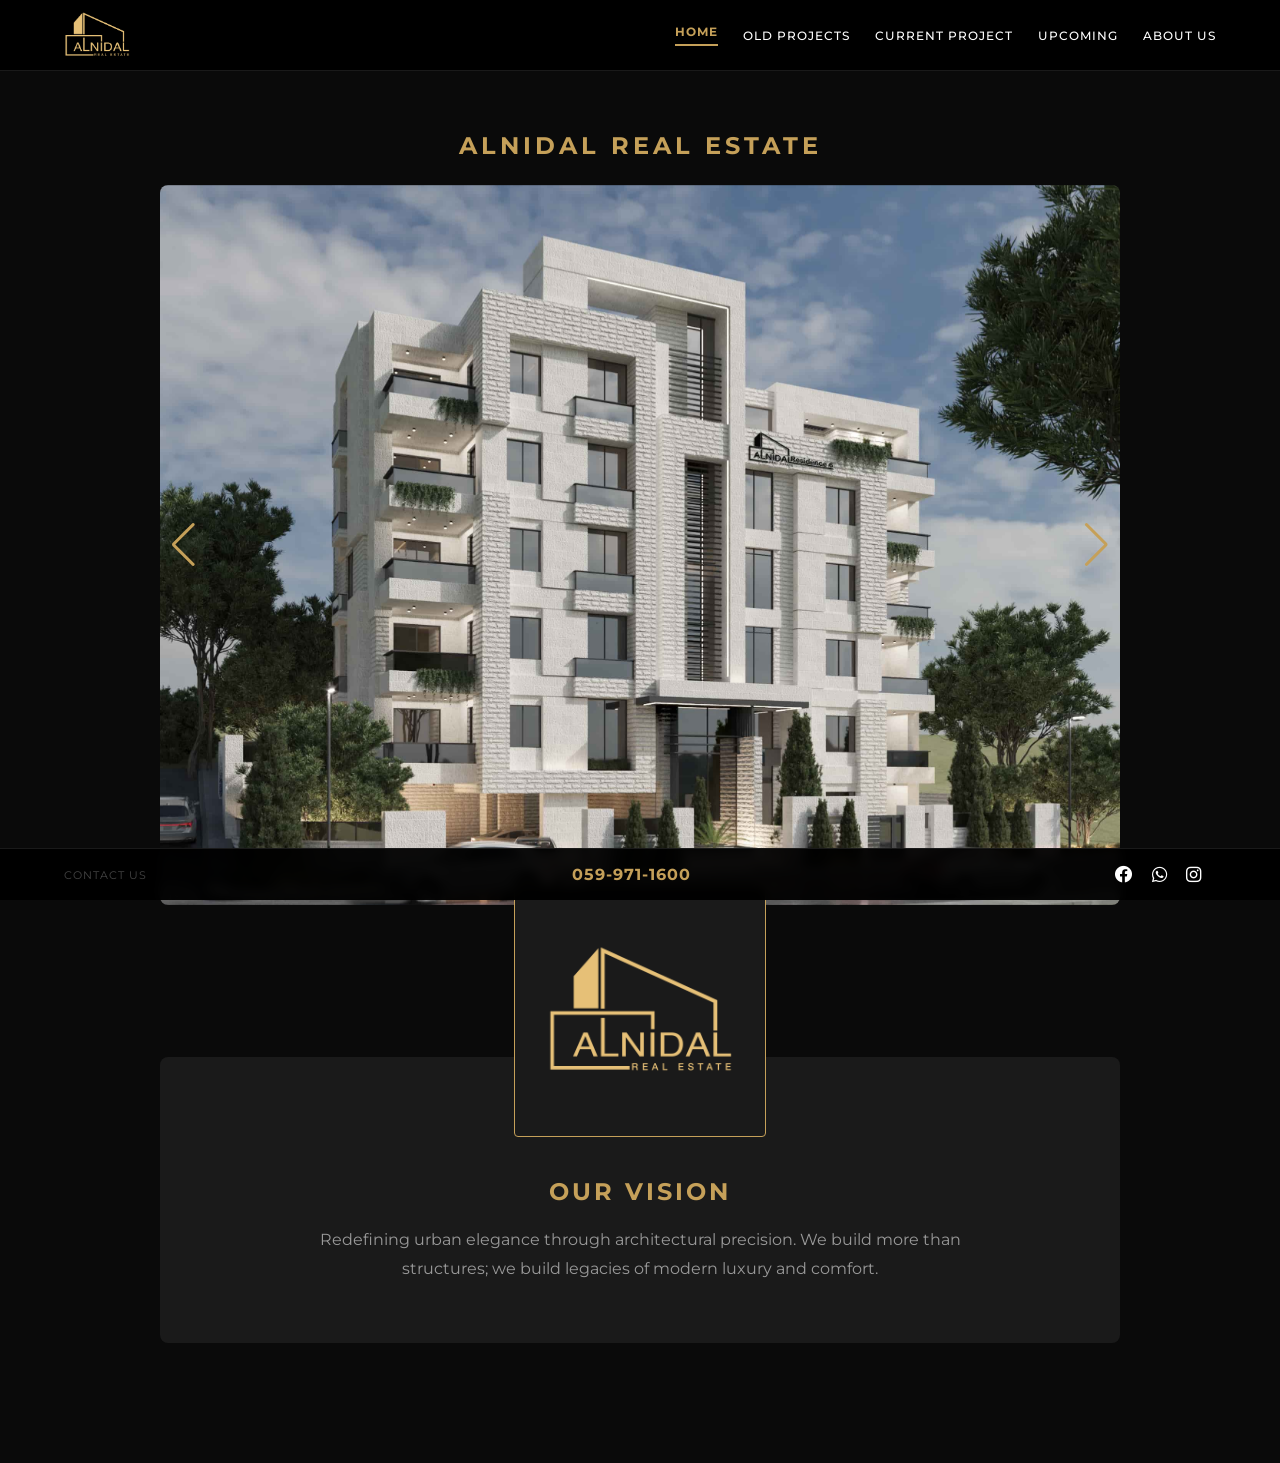
==== index.html @ f30a0c9d "Add files via upload" ====
<!DOCTYPE html>
<html lang="en">
<head>
    <meta charset="UTF-8">
    <meta name="viewport" content="width=device-width, initial-scale=1.0">
    <title>Alnidal | Real State</title>
    <link rel="stylesheet" href="style.css">
    <link rel="stylesheet" href="https://cdnjs.cloudflare.com/ajax/libs/font-awesome/6.0.0/css/all.min.css">
    <link rel="stylesheet" href="https://cdn.jsdelivr.net/npm/swiper@11/swiper-bundle.min.css" />
</head>
<body>

    <nav>
        <a href="index.html" class="nav-logo">
            <img src="Images/AlNidal Logo.png" alt="Alnidal Logo">
        </a>
        <div class="menu-btn" id="mobile-toggle"><i class="fas fa-bars"></i></div>
        <div class="nav-links" id="nav-menu">
            <a href="index.html" class="active-link" style="text-align: center;">Home</a>
            <a href="old-projects.html"style="text-align: center;">Old Projects</a>
            <a href="current-project.html"style="text-align: center;">Current Project</a>
            <a href="upcoming.html"style="text-align: center;">Upcoming</a>
            <a href="about.html"style="text-align: center;">About Us</a>
        </div>
    </nav>

    <div class="container">
        <div>
            <h2 class="project-title" style="text-align: center;">AlNidal Real Estate</h2>
        </div>
        <div class="swiper mySwiper">
            <div class="swiper-wrapper">
                <div class="swiper-slide"><img src="Images/Home/001.jpg"></div>
                <div class="swiper-slide"><img src="Images/Home/004.jpg"></div>
                <div class="swiper-slide"><img src="Images/Home/003.jpg"></div>
                <div class="swiper-slide"><img src="Images/Home/005.jpg"></div>
              
                
            </div>
            <div class="swiper-button-next" style="color: var(--gold)"></div>
            <div class="swiper-button-prev" style="color: var(--gold)"></div>
        </div>

        <section class="vision-section" style="margin-bottom: 120px;">
            <div class="middle-logo-box" style="width: 250px; height: 250px;">
                <img src="Images/AlNidal Logo.png" alt="Alnidal Brand" >            
            </div>
            <div class="vision-content">
                <h2>Our Vision</h2>
                <p>
                    Redefining urban elegance through architectural precision. 
                    We build more than structures; we build legacies of 
                    modern luxury and comfort.
                </p>
            </div>
        </section>
    </div>

    <footer>
        <div style="color: #444; font-size: 0.7rem; letter-spacing: 1px;">CONTACT US</div>
        
        <a href="tel:059-971-1600" class="footer-contact">059-971-1600</a>
        <div class="footer-socials">
            <a href="https://www.facebook.com/share/16ubVF2GBz/"><i class="fab fa-facebook"></i></a>
            <a href="#"><i class="fab fa-whatsapp"></i></a>
            <a href="#"><i class="fab fa-instagram"></i></a>
        </div>
    </footer>

    <script src="https://cdn.jsdelivr.net/npm/swiper@11/swiper-bundle.min.js"></script>
    <script>
        // Carousel Script
        var swiper = new Swiper(".mySwiper", {
            loop: true,
            autoplay: { delay: 4000 },
            navigation: { nextEl: ".swiper-button-next", prevEl: ".swiper-button-prev" },
        });

        // Mobile Menu Toggle Fix
        const toggleBtn = document.getElementById('mobile-toggle');
        const navMenu = document.getElementById('nav-menu');

        toggleBtn.addEventListener('click', () => {
            navMenu.classList.toggle('active');
            // Changes icon from bars to X when active
            const icon = toggleBtn.querySelector('i');
            icon.classList.toggle('fa-bars');
            icon.classList.toggle('fa-times');
        });
    </script>
</body>
</html>
---- style.css ----
/* 1. RESET & BASE STYLES */
@import url('https://fonts.googleapis.com/css2?family=Montserrat:wght@300;500;700&display=swap');

:root {
    --gold: #c5a059;
    --dark: #0a0a0a;
    --grey: #1a1a1a;
    --white: #ffffff;
}

html, body {
    height: 100%;
    margin: 0;
}

body {
    font-family: 'Montserrat', sans-serif;
    background: var(--dark);
    color: var(--white);
    display: flex;
    flex-direction: column;
    /* Added padding so content doesn't get hidden behind the fixed footer */
    padding-bottom: 70px; 
}

/* 2. NAVIGATION BAR (Full Width) */
nav {
    display: flex;
    justify-content: space-between;
    align-items: center;
    padding: 10px 5%;
    background: #000;
    border-bottom: 1px solid var(--grey);
    position: sticky;
    top: 0;
    z-index: 1000;
}

.nav-logo {
    display: flex;
    align-items: center;
    width: 180px;
    height: 50px;
}

.nav-logo img {
    max-width: 100%;
    max-height: 100%;
    object-fit: contain;
}

.nav-links {
    display: flex;
    align-items: center;
}

.nav-links a {
    color: var(--white);
    text-decoration: none;
    margin-left: 25px;
    font-size: 0.75rem;
    text-transform: uppercase;
    transition: 0.3s ease;
    letter-spacing: 1px;
    font-weight: 500;
    display: inline-block;
}

.nav-links a.active-link {
    color: var(--gold) !important;
    font-weight: 700;
    border-bottom: 2px solid var(--gold);
    padding-bottom: 5px;
}

.nav-links a:hover {
    color: var(--gold);
}

/* 3. MAIN CONTENT (Boxed Layout) */
.container {
    flex: 1;
    max-width: 1000px;
    margin: 40px auto;
    padding: 0 20px;
    width: 100%;
    box-sizing: border-box;
}

/* Updated to 3:4 Aspect Ratio */
.swiper { 
    width: 100%; 
    height: auto; 
    aspect-ratio: 4 / 3; /* Standard architectural ratio */
    border-radius: 8px;
    margin-bottom: 20px;
}

.swiper-slide img { 
    width: 100%; 
    height: 100%; 
    object-fit: cover; /* Prevents image stretching */
}

/* 4. VISION SECTION */
.vision-section {
    position: relative;
    z-index: 10;
    margin-top: -40px;
}

.middle-logo-box {
    width: 160px; 
    height: 160px;
    background: var(--grey);
    border: 1px solid var(--gold);
    margin: 0 auto -80px;
    display: flex; 
    align-items: center; 
    justify-content: center;
    position: relative; 
    z-index: 20;
    border-radius: 4px;
}

.middle-logo-box img {
    width: 75%;
    height: auto;
}

.vision-content {
    background: var(--grey);
    padding: 100px 40px 60px;
    border-radius: 8px;
    text-align: center;
}

.vision-content h2 { 
    color: var(--gold);
    text-transform: uppercase; 
    letter-spacing: 3px; 
    margin-bottom: 20px; 
}

.vision-content p { 
    color: #999; 
    line-height: 1.8; 
    max-width: 700px; 
    margin: 0 auto; 
}

/* 5. FOOTER (Fixed to Bottom) */
footer {
    background: #000;
    padding: 15px 5%;
    display: flex;
    justify-content: space-between;
    align-items: center;
    border-top: 1px solid var(--grey);
    width: 100%;
    box-sizing: border-box;
    /* Fixed positioning logic */
    position: fixed;
    bottom: 0;
    left: 0;
    z-index: 2000;
}

.footer-socials a { 
    color: var(--white); 
    font-size: 1.2rem; 
    margin-right: 15px; 
}

.footer-contact { 
    color: var(--gold); 
    font-weight: 700; 
    text-decoration: none; 
    font-size: 0.9rem; 
}

/* 6. MOBILE RESPONSIVENESS */
.menu-btn { 
    display: none; 
    color: var(--gold); 
    font-size: 1.5rem; 
    cursor: pointer; 
}

@media (max-width: 768px) {
    .menu-btn { display: block; }
    .nav-links {
        display: none;
        flex-direction: column;
        position: absolute;
        top: 100%;
        left: 0;
        width: 100%;
        background: #000;
        padding: 40px 0;
        text-align: center;
        border-bottom: 1px solid var(--grey);
    }
    .nav-links.active { display: flex; }
    .nav-links a {
        margin: 15px 0;
        font-size: 1.2rem;
        display: inline-block;
        width: auto;
        padding-bottom: 8px;
    }
    .nav-links a.active-link { border-bottom: 2px solid var(--gold); }
    .container { margin: 20px auto; }
}

/* 7. PROJECT SPECIFIC STYLES */
.project-entry {
    margin-bottom: 80px;
    text-align: center;
}

.project-title {
    color: var(--gold);
    text-transform: uppercase;
    letter-spacing: 4px;
    margin-bottom: 25px;
    font-size: 1.5rem;
}

/* Fixed to 3:4 Aspect Ratio */
.static-image {
    width: 100%;
    height: auto;
    aspect-ratio: 4 / 3;
    border-radius: 8px;
    overflow: hidden;
    border: 1px solid var(--grey);
}

.static-image img {
    width: 100%;
    height: 100%;
    object-fit: cover;
}

.project-info {
    z-index: 5;
    margin-top: 15px;
    color: #888;
}

.project-info .label {
    color: var(--gold);
    font-weight: bold;
    margin-right: 10px;
}

.project-divider {
    text-align: center;
    color: var(--gold);
    font-weight: 700;
    letter-spacing: 10px;
    margin: 60px 0;
    position: relative;
}

.project-divider::before, .project-divider::after {
    content: "";
    position: absolute;
    top: 50%;
    width: 30%;
    height: 1px;
    background: var(--grey);
}
.project-divider::before { left: 0; }
.project-divider::after { right: 0; }

.project-main-title {
    text-align: center;
    color: var(--gold);
    text-transform: uppercase;
    letter-spacing: 2px;
    margin-bottom: 30px;

}

/* 8. CURRENT PROJECT GRID */
.plans-grid {
    display: grid;
    grid-template-columns: 1fr 1fr;
    gap: 20px;
    margin: 40px 0;
}

.plan-card {
    position: relative;
    border: 1px solid var(--grey);
    border-radius: 8px;
    overflow: hidden;
    text-decoration: none;
    transition: 0.3s;
}

.plan-card:hover {
    border-color: var(--gold);
    transform: scale(1.02);
}

/* Grid items also fixed to 3:4 ratio */
.plan-card img {
    width: 100%;
    height: auto;
    aspect-ratio: 4 / 3;
    object-fit: cover;
    display: block;
}

.plan-card span {
    display: block;
    text-align: center;
    padding: 10px;
    background: var(--grey);
    color: var(--white);
    text-transform: uppercase;
    font-size: 0.8rem;
    letter-spacing: 2px;
}

/* 9. MEDIA SECTIONS (Map & Video) */
.media-section {
    margin: 60px 0;
}

.gold-label {
    color: var(--gold);
    text-transform: uppercase;
    font-size: 1rem;
    letter-spacing: 3px;
    margin-bottom: 20px;
    text-align: center;
}

/* Updated to 16:9 for cinematic media */
.map-container, .video-container {
    width: 100%;
    aspect-ratio: 16 / 9; /* Cinematic wide ratio */
    border-radius: 8px;
    overflow: hidden;
    border: 1px solid var(--grey);
}

.media-section iframe {
    width: 100%;
    height: 100%; /* Now fills the 16:9 container perfectly */
    border: none;
}

/* Responsive 16:9 Video Container */
.video-wrapper {
    position: relative;
    width: 100%;
    padding-top: 56.25%; /* 16:9 Aspect Ratio */
    height: 0;
    overflow: hidden;
    border-radius: 8px;
    border: 1px solid var(--grey);
}

.video-wrapper iframe {
    position: absolute;
    top: 0;
    left: 0;
    width: 100%;
    height: 100%;
}
/* 1. Add space at the bottom of the site so content isn't covered */
body {
    padding-bottom: 80px; 
}

/* 2. Lock the footer to the bottom of the screen */
footer {
    position: fixed;
    bottom: 0;
    left: 0;
    width: 100%;
    z-index: 2000; /* Ensures it stays above all content and carousels */
    
    background: rgba(0, 0, 0, 0.95); /* Slight transparency for a premium feel */
    backdrop-filter: blur(5px); /* Blurs content behind it */
    padding: 15px 5%;
    display: flex;
    justify-content: space-between;
    align-items: center;
    border-top: 1px solid var(--grey);
    box-sizing: border-box;
}

/* Ensure social icons and contact text look sharp in the fixed bar */
.footer-socials a { 
    color: var(--white); 
    font-size: 1.1rem; 
    margin-right: 15px; 
}

.footer-contact { 
    color: var(--gold); 
    font-weight: 700; 
    text-decoration: none; 
    font-size: 1rem; 
    letter-spacing: 1px;
}

/* Floor Detail Page Styling */
.floor-header {
    display: flex;
    justify-content: space-between;
    align-items: center;
    margin: 30px 0;
    border-bottom: 1px solid var(--grey);
    padding-bottom: 15px;
}

.area-tag {
    background: var(--gold);
    color: var(--dark);
    padding: 5px 15px;
    font-weight: 700;
    border-radius: 4px;
}

.details-grid {
    display: grid;
    grid-template-columns: repeat(auto-fit, minmax(150px, 1fr));
    gap: 20px;
    margin: 20px 0;
    background: var(--grey);
    padding: 25px;
    border-radius: 8px;
}

.detail-item {
    font-size: 0.9rem;
    color: var(--white);
    display: flex;
    align-items: center;
    gap: 10px;
    justify-content: center;
}

.detail-item i {
    color: var(--gold);
}

/* تنسيق القائمة بالكامل لتكون في المنتصف */
.amenities-list {
    list-style: none; /* إزالة النقاط السوداء الافتراضية */
    padding: 0;
    margin: 0 auto;
    display: flex;
    flex-direction: column; /* ترتيب العناصر تحت بعضها */
    align-items: center;    /* التوسيط الأفقي لكل القائمة */
    gap: 15px;             /* المسافة بين كل سطر */
}

/* تنسيق كل سطر (li) */
.amenities-list li {
    display: flex;
    align-items: center;    /* محاذاة الأيقونة مع النص عمودياً */
    justify-content: center; /* توسيط المحتوى داخل السطر */
    gap: 12px;
    font-size: 1.1rem;
    color: #999;           /* لون رمادي خفيف للمحتوى */
    width: 100%;           /* لضمان توزيع المساحة بالتساوي */
}

/* تنسيق أيقونة الصح (Checkmark) */
.amenities-list li i {
    color: var(--gold);    /* اللون الذهبي الخاص بك */
    font-size: 0.9rem;
}

@media (max-width: 600px) {
    .amenities-list { columns: 1; }
    .floor-header { flex-direction: column; align-items: flex-start; gap: 10px; }
}

/* تنسيق المحتوى داخل البطاقة */
.card-content {
    background: var(--grey);
    padding: 20px;
    text-align: center;
}

.floor-name {
    display: block;
    color: var(--gold);
    font-weight: 700;
    text-transform: uppercase;
    letter-spacing: 2px;
    margin-bottom: 10px;
    font-size: 1.1rem;
}

.floor-details {
    color: #999;
    font-size: 0.85rem;
    line-height: 1.6;
}

.floor-details p {
    margin: 5px 0;
    display: flex;
    justify-content: center;
    gap: 8px;
    align-items: center;
}

.short-desc {
    margin-top: 10px !important;
    font-style: italic;
    color: #666;
}

.click-more {
    display: inline-block;
    margin-top: 15px;
    color: var(--gold);
    font-weight: 500;
    border-bottom: 1px solid var(--gold);
    padding-bottom: 2px;
}

/* التعديل للهاتف: عرض واحد تلو الآخر */
@media (max-width: 768px) {
    .plans-grid {
        grid-template-columns: 1fr; /* عنصر واحد في السطر */
        gap: 30px; /* مسافة أكبر بين البطاقات للهاتف */
    }

    .plan-card img {
        aspect-ratio: 16 / 9; /* تغيير النسبة للهاتف لتصبح سينمائية أكثر */
    }
}

/* تنسيق حاوية رابط العودة */
.nav-back-container {
    margin-left: auto;
    margin-right: 20px;
    display: flex;
    align-items: center;
}

.back-link {
    color: var(--gold);
    text-decoration: none;
    font-size: 0.8rem;
    text-transform: uppercase;
    font-weight: 700;
    border: 1px solid var(--gold);
    padding: 8px 15px;
    border-radius: 4px;
    transition: 0.3s;
    text-align: center;
}

.back-link:hover {
    background: var(--gold);
    color: var(--dark);
}

/* التعديل لضمان عدم الاختفاء في الهاتف */
@media (max-width: 768px) {
    .nav-links {
        display: none; /* القائمة الرئيسية فقط هي التي تختفي */
    }
    
    .nav-back-container {
        display: flex !important; /* إجبار رابط العودة على الظهور */
    }
}
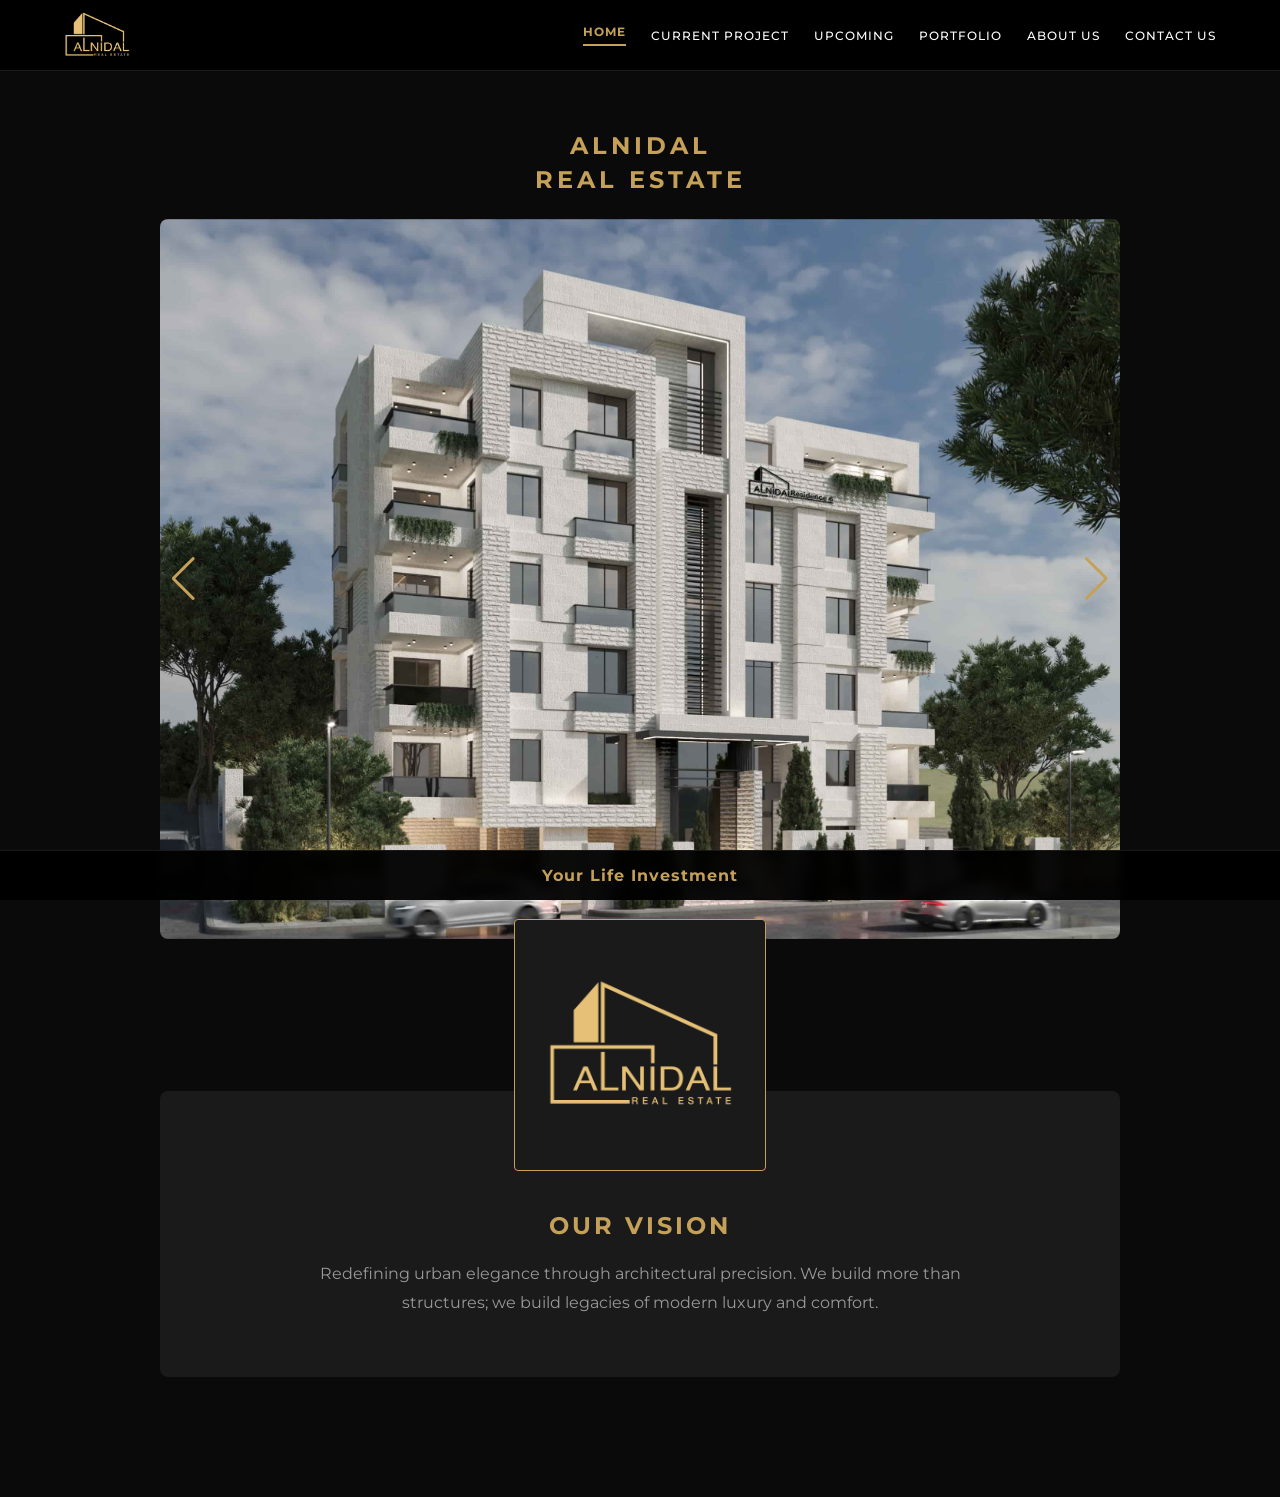
==== commit 3af438c8: "Add files via upload" ====
--- a/index.html
+++ b/index.html
@@ -17,16 +17,19 @@
         <div class="menu-btn" id="mobile-toggle"><i class="fas fa-bars"></i></div>
         <div class="nav-links" id="nav-menu">
             <a href="index.html" class="active-link" style="text-align: center;">Home</a>
-            <a href="old-projects.html"style="text-align: center;">Old Projects</a>
             <a href="current-project.html"style="text-align: center;">Current Project</a>
             <a href="upcoming.html"style="text-align: center;">Upcoming</a>
+            <a href="old-projects.html"style="text-align: center;">Portfolio</a>
             <a href="about.html"style="text-align: center;">About Us</a>
+            <a href="contact.html"style="text-align: center;">Contact Us</a>
         </div>
     </nav>
 
     <div class="container">
         <div>
-            <h2 class="project-title" style="text-align: center;">AlNidal Real Estate</h2>
+            <h2 class="project-title" style="text-align: center;">AlNidal</h2>
+            <h2 class="project-title-2" style="text-align: center;">Real Estate</h2>
+        
         </div>
         <div class="swiper mySwiper">
             <div class="swiper-wrapper">
@@ -57,14 +60,17 @@
     </div>
 
     <footer>
-        <div style="color: #444; font-size: 0.7rem; letter-spacing: 1px;">CONTACT US</div>
-        
-        <a href="tel:059-971-1600" class="footer-contact">059-971-1600</a>
-        <div class="footer-socials">
+        <!-- <div style="color: #444; font-size: 0.7rem; letter-spacing: 1px;">CONTACT US</div> -->
+        <div></div>
+        <a class="footer-contact">Your Life Investment</a>
+        <div>
+
+        </div>
+        <!-- <div class="footer-socials">
             <a href="https://www.facebook.com/share/16ubVF2GBz/"><i class="fab fa-facebook"></i></a>
             <a href="#"><i class="fab fa-whatsapp"></i></a>
             <a href="#"><i class="fab fa-instagram"></i></a>
-        </div>
+        </div> -->
     </footer>
 
     <script src="https://cdn.jsdelivr.net/npm/swiper@11/swiper-bundle.min.js"></script>
--- a/style.css
+++ b/style.css
@@ -89,6 +89,14 @@
 
 /* Updated to 3:4 Aspect Ratio */
 .swiper { 
+    width: 100%; 
+    height: auto; 
+    aspect-ratio: 4 / 3; /* Standard architectural ratio */
+    border-radius: 8px;
+    margin-bottom: 20px;
+}
+
+.swiper-2 { 
     width: 100%; 
     height: auto; 
     aspect-ratio: 4 / 3; /* Standard architectural ratio */
@@ -226,6 +234,14 @@
     margin-bottom: 25px;
     font-size: 1.5rem;
 }
+.project-title-2 {
+    color: var(--gold);
+    text-transform: uppercase;
+    letter-spacing: 4px;
+    margin-bottom: 25px;
+    margin-top: -20px;
+    font-size: 1.5rem;
+}
 
 /* Fixed to 3:4 Aspect Ratio */
 .static-image {
@@ -349,6 +365,14 @@
     border: 1px solid var(--grey);
 }
 
+.video-container-2 {
+    width: 100%;
+    aspect-ratio: 9 / 16; /* Cinematic wide ratio */
+    border-radius: 8px;
+    overflow: hidden;
+    border: 1px solid var(--grey);
+}
+
 .media-section iframe {
     width: 100%;
     height: 100%; /* Now fills the 16:9 container perfectly */
@@ -373,6 +397,20 @@
     width: 100%;
     height: 100%;
 }
+
+.video-wrapper-2 {
+    width: 100%;
+    aspect-ratio: 9 / 16; /* أبعاد طولية مباشرة */
+    border-radius: 8px;
+    border: 1px solid var(--grey);
+    overflow: hidden;
+}
+
+.video-wrapper-2 iframe {
+    width: 100%;
+    height: 100%;
+}
+
 /* 1. Add space at the bottom of the site so content isn't covered */
 body {
     padding-bottom: 80px; 
@@ -578,4 +616,41 @@
     .nav-back-container {
         display: flex !important; /* إجبار رابط العودة على الظهور */
     }
+}
+
+/* تنسيق السلايد ليجبر أي محتوى داخله على السنترة الكاملة */
+.swiper-slide.video-slide {
+    display: flex;
+    justify-content: center; /* توسيط أفقياً */
+    align-items: center;     /* توسيط عمودياً */
+    width: 100%;
+    height: 100%;            /* يأخذ كامل ارتفاع السلايدر المتوفر */
+    background: #000;        /* خلفية سوداء اختيارية خلف الفيديو لكي لا تظهر أطراف بيضاء */
+}
+
+/* تنسيق الـ iframe ليعرض بالعرض ويكون متجاوباً */
+.swiper-slide.video-slide iframe {
+    width: 100%;
+    max-width: 800px;        /* يمكنك التحكم في أقصى عرض للفيديو من هنا */
+    aspect-ratio: 16 / 9;    /* يضمن بقاء الفيديو بالعرض دائمًا */
+    border-radius: 8px;      /* زوايا دائرية خفيفة */
+    border: none;
+}
+
+.swiper-slide-2.video-slide-2 {
+    display: flex;
+    justify-content: center; /* توسيط أفقياً */
+    align-items: center;     /* توسيط عمودياً */
+    width: 100%;
+    height: 100%;            /* يأخذ كامل ارتفاع السلايدر المتوفر */
+    background: #000;        /* خلفية سوداء اختيارية خلف الفيديو لكي لا تظهر أطراف بيضاء */
+}
+
+/* تنسيق الـ iframe ليعرض بالعرض ويكون متجاوباً */
+.swiper-slide-2.video-slide-2 iframe {
+    /* width: 100%; */
+    max-width: 400px;        /* يمكنك التحكم في أقصى عرض للفيديو من هنا */
+    aspect-ratio: 9 / 16;    /* يضمن بقاء الفيديو بالعرض دائمًا */
+    border-radius: 8px;      /* زوايا دائرية خفيفة */
+    border: none;
 }
